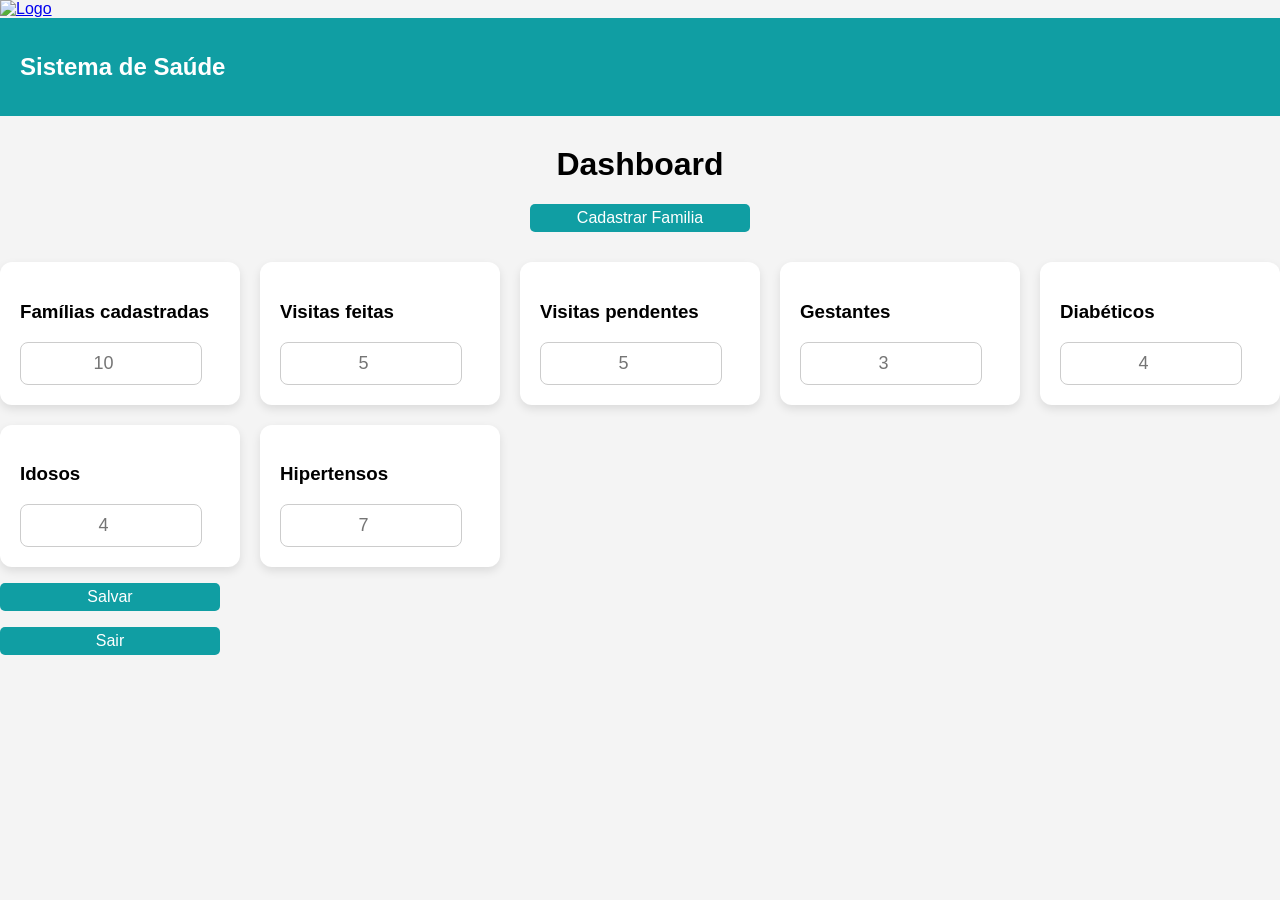
==== acsarea.html @ 5f90367b "versao 1.0" ====
<!DOCTYPE html>
<html lang="pt-br">
<head>
    <meta charset="UTF-8">
    <meta name="viewport" content="width=device-width, initial-scale=1.0">
    <title>Painel do Usuário</title>
    <link rel="stylesheet" href="style.css">
    <link rel="stylesheet" href="areacas.css">
</head>
<a href="home.html"><img src="img/semfindo.png" alt="Logo"></a>

<nav>
    <h2 class="logo">Sistema de Saúde</h2>
</nav>

<div class="container">

    <h1>Dashboard</h1>
    <a href="cadfam.html"><input type="sairmenu" value="Cadastrar Familia"> </a></div>

    <div class="cards">

        <div class="card">
            <h3>Famílias cadastradas</h3>
            <input type="number" placeholder="10">
        </div>

        <div class="card">
            <h3>Visitas feitas</h3>
            <input type="number" placeholder="5">
        </div>

        <div class="card">
            <h3>Visitas pendentes</h3>
            <input type="number" placeholder="5">
        </div>

        <div class="card">
            <h3>Gestantes</h3>
            <input type="number" placeholder="3">
        </div>

        <div class="card">
            <h3>Diabéticos</h3>
            <input type="number" placeholder="4">
        </div>

        <div class="card">
            <h3>Idosos</h3>
            <input type="number" placeholder="4">
        </div>

        <div class="card">
            <h3>Hipertensos</h3>
            <input type="number" placeholder="7">
        </div>

    </div>

</div>
<p>
    <a href="acsarea.html"><input type="sairmenu" value="Salvar"></p></a>
    <a href="home.html"><input type="sairmenu" value="Sair"></a>
</body>
</html>
---- areacas.css ----
body {
    margin: 0;
    font-family: Arial, sans-serif;
    background-color: #f4f4f4;
    background-image: url("img/trasno.png");
}

/* NAV */
nav {
    background-color: #109ea3;
    color: white;
    padding: 15px 20px;
}

/* CONTAINER */
.container {
    max-width: 1000px;
    margin: 30px auto;
    text-align: center;
}

/* GRID */
.cards {
    display: grid;
    grid-template-columns: repeat(auto-fit, minmax(200px, 1fr));
    gap: 20px;
}

/* CARD */
.card {
    background-color: white;
    padding: 20px;
    border-radius: 12px;
    box-shadow: 0 4px 10px rgba(0,0,0,0.1);
}

/* INPUT */
.card input {
    width: 80%;
    padding: 10px;
    font-size: 18px;
    text-align: center;
    border-radius: 8px;
    border: 1px solid #ccc;
    outline: none;
}

/* EFEITO AO CLICAR */
.card input:focus {
    border-color: #109ea3;
}
.botaosair{
    display: inline-block;
    text-decoration: none;
    background-color: rgb(16, 158, 163);
    color: white;
    padding: 10px 20px;
    border-radius: 6px;
}
input[type="sairmenu"]{
    font-size: 16px;
    padding: 5px 10px;
    border: none;
    background-color: #109ea3;
    color: rgb(255, 255, 255);
    cursor: pointer;
    border-radius: 5px;
    text-align: center;
}
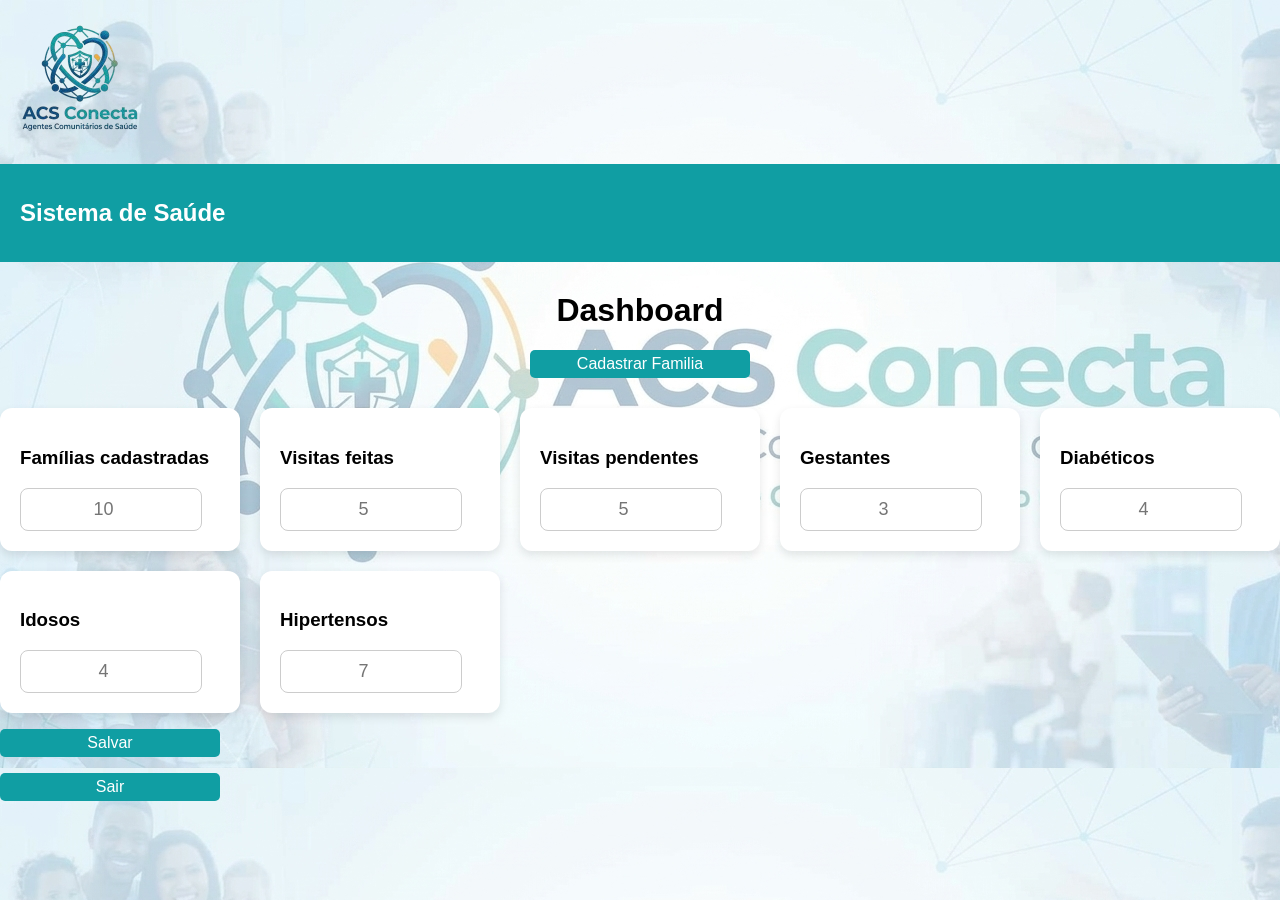
==== commit 0686cec1: "versao 2.0" ====
--- a/acsarea.html
+++ b/acsarea.html
@@ -7,7 +7,7 @@
     <link rel="stylesheet" href="style.css">
     <link rel="stylesheet" href="areacas.css">
 </head>
-<a href="home.html"><img src="img/semfindo.png" alt="Logo"></a>
+<a href="index.html"><img src="img/semfindo.png" alt="Logo"></a>
 
 <nav>
     <h2 class="logo">Sistema de Saúde</h2>
@@ -60,6 +60,6 @@
 </div>
 <p>
     <a href="acsarea.html"><input type="sairmenu" value="Salvar"></p></a>
-    <a href="home.html"><input type="sairmenu" value="Sair"></a>
+    <a href="index.html"><input type="sairmenu" value="Sair"></a>
 </body>
 </html>
